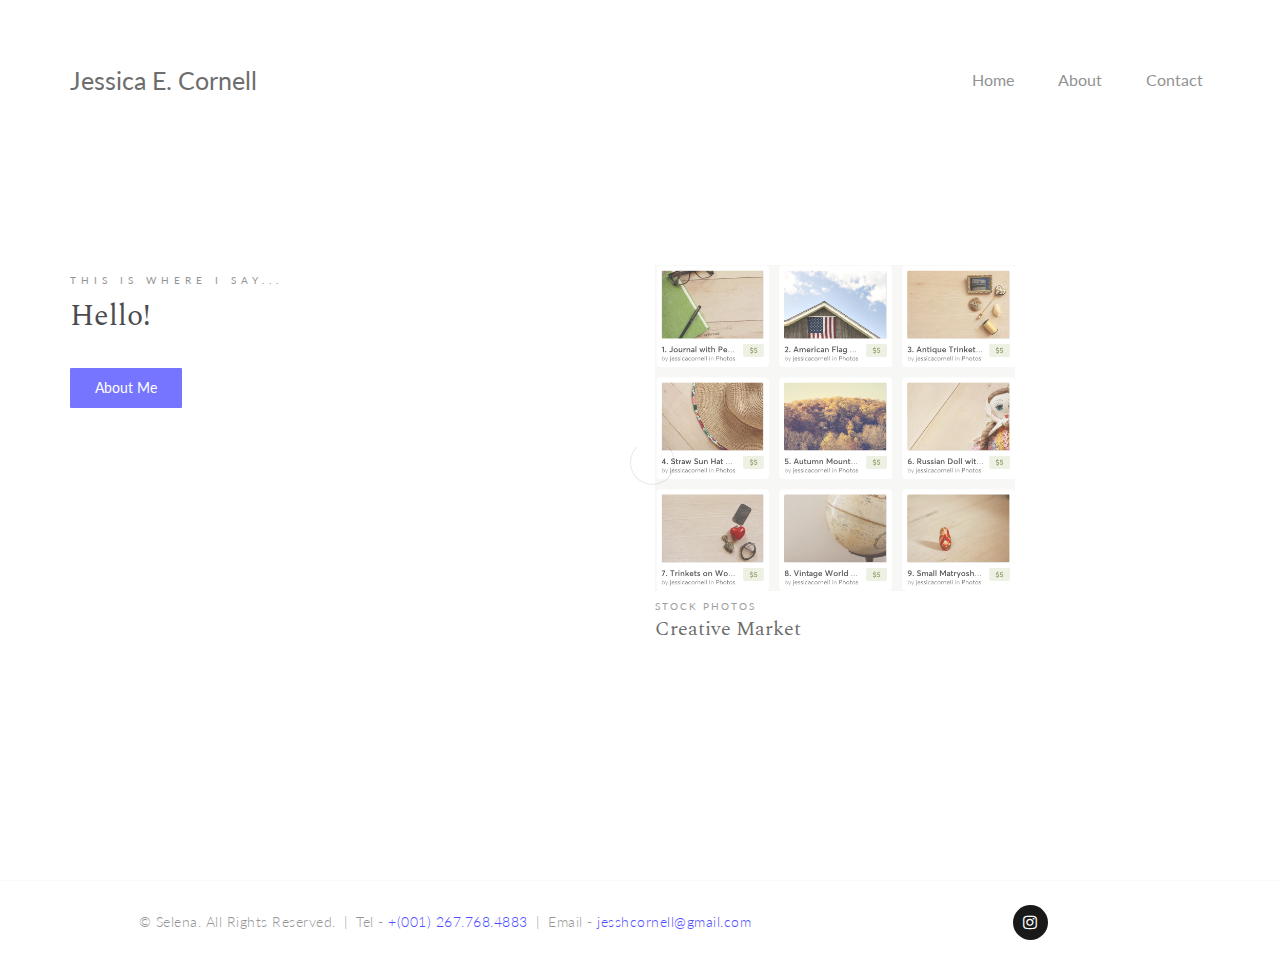
==== public/index.html @ fb574721 "updates" ====
<!DOCTYPE html>
<html lang="en">
<head>

<meta charset="UTF-8">
<meta http-equiv="X-UA-Compatible" content="IE=Edge">
<meta name="description" content="">
<meta name="keywords" content="">
<meta name="author" content="">
<meta name="viewport" content="width=device-width, initial-scale=1, maximum-scale=1">

<title>Selena</title>

<link rel="stylesheet" href="css/bootstrap.min.css">
<link rel="stylesheet" href="css/font-awesome.min.css">

<!-- MAIN CSS -->
<link rel="stylesheet" href="css/style.css">

</head>
<body>

<!-- PRE LOADER -->
<div class="preloader">
     <div class="spinner">
          <span class="sk-inner-circle"></span>
     </div>
</div>


<!-- MENU -->
<div class="navbar navbar-default navbar-static-top" role="navigation">
     <div class="container">

          <!-- NAVBAR HEADER -->
          <div class="navbar-header">
               <button class="navbar-toggle" data-toggle="collapse" data-target=".navbar-collapse">
                    <span class="icon icon-bar"></span>
                    <span class="icon icon-bar"></span>
                    <span class="icon icon-bar"></span>
               </button>
               <!-- lOGO -->
               <a href="index.html" class="navbar-brand">Jessica E. Cornell</a>
          </div>

          <!-- MENU LINKS -->
          <div class="collapse navbar-collapse">
               <ul class="nav navbar-nav navbar-right">
                    <li><a href="index.html">Home</a></li>
                    <li><a href="about.html">About</a></li>
                    <li><a href="contact.html">Contact</a></li>
               </ul>
          </div>

     </div>
</div>


<!-- HOME -->
<section id="home">
     <div class="container">
          <div class="row">

               <div class="col-md-6 col-sm-10">
                    <h5>This is where I say...</h5>
                    <h2>Hello!</h2>
                    <ul class="section-btn">
                         <a href="about.html"><span data-hover="About Me">About Me</span></a>
                    </ul>
               </div>
               <div class="col-md-4 col-sm-4">
                    <!-- PROJECT ITEM -->
                    <div class="project-item">
                         <a target="_blank" href="https://creativemarket.com/jessicacornell">
                              <img src="images/creative-market.png" class="img-responsive" alt="">
                         </a>
                    </div>
                    <div class="project-overlay">
                         <h4>Stock Photos</h4>
                         <h3>Creative Market</h3>
                    </div>
               </div>

          </div>
     </div>
</section>


<!-- CONTACT INFO -->
<!-- <section id="contact-info">
     <div class="container">
          <div class="row">

               <div class="col-md-offset-2 col-md-8 col-sm-12">
                    <h1><a href="contact.html">I'd love to chat!</a></h1>
               </div>

          </div>
     </div>
</section> -->


<!-- FOOTER -->
<footer>
     <div class="container">
          <div class="row">

               <div class="col-md-8 col-sm-7">
                    <div class="footer-copyright">
                         <p>© Selena. All Rights Reserved. <span>|</span> Tel - <a href="tel:2677684883">+(001) 267.768.4883</a> <span>|</span> Email - <a href="mailto:jesshcornell@gmail.com">jesshcornell@gmail.com</a></p>
                    </div>
               </div>

               <div class="col-md-4 col-sm-5">
                    <ul class="social-icon">
                         <li><a href="https://www.instagram.com/beckandhoosier/" class="fa fa-instagram"></a></li>
                    </ul>
               </div>
               
          </div>
     </div>
</footer>


<!-- SCRIPTS -->
<script src="js/jquery.js"></script>
<script src="js/bootstrap.min.js"></script>
<script src="js/modernizr.custom.js"></script>
<script src="js/custom.js"></script>

</body>
</html>
---- public/css/style.css ----
@import url('https://fonts.googleapis.com/css?family=Lato:300,400|Spectral');

body {
  background: #ffffff;
  font-family: 'Lato', sans-serif;
  font-style: normal;
  font-weight: normal;
  overflow-x: hidden;
}

html, body {
  width: 100%;
  height: 100%;
}


/*---------------------------------------
  TYPOGRAPHY              
-----------------------------------------*/

h1,h2,h3,h4,h5,h6 {
  font-weight: normal;
}

h1,h2,h3 {
  font-family: 'Spectral', serif;
}

h1 {
  color: #353535;
  font-size: 40px;
  line-height: 50px;
}

h2 {
  color: #19191f;
  font-size: 30px;
  line-height: 40px;
  margin-top: 0;
}

h3 {
  font-size: 20px;
}

h4 {
  color: #505050;
  font-size: 18px;
  letter-spacing: 0.5px;
}

h5 {
  color: #757575;
  font-size: 10px;
  letter-spacing: 5px;
  text-transform: uppercase;
}

p {
  color: #959595;
  font-size: 20px;
  font-weight: 300;
  line-height: 30px;
  letter-spacing: 0.5px;
}


/*---------------------------------------
  BUTTONS               
-----------------------------------------*/

.section-btn {
  margin: 32px 0 0 0;
  padding: 0;
}

.section-btn a,
.section-btn button {
  line-height: 40px;
  -webkit-perspective: 1000px;
  -moz-perspective: 1000px;
  perspective: 1000px;
  color: #ffffff;
  font-weight: normal;
}

.section-btn a span,
.section-btn button span {
  position: relative;
  display: inline-block;
  font-weight: normal;
  padding: 0 25px;
  background: #5050FF;
  border-radius: 1px;
  -webkit-transition: -webkit-transform 0.3s;
  -moz-transition: -moz-transform 0.3s;
  transition: transform 0.3s;
  -webkit-transform-origin: 50% 0;
  -moz-transform-origin: 50% 0;
  transform-origin: 50% 0;
  -webkit-transform-style: preserve-3d;
  -moz-transform-style: preserve-3d;
  transform-style: preserve-3d;
}

.csstransforms3d .section-btn a span::before,
.csstransforms3d .section-btn button span::before {
  position: absolute;
  top: 100%;
  left: 0;
  width: 100%;
  height: 100%;
  background: #000000;
  border-radius: 1px;
  color: #ffffff;
  padding: 0 25px;
  content: attr(data-hover);
  -webkit-transition: background 0.3s;
  -moz-transition: background 0.3s;
  transition: background 0.3s;
  -webkit-transform: rotateX(-90deg);
  -moz-transform: rotateX(-90deg);
  transform: rotateX(-90deg);
  -webkit-transform-origin: 50% 0;
  -moz-transform-origin: 50% 0;
  transform-origin: 50% 0;
}

.section-btn a:hover span,
.section-btn a:focus span,

.section-btn button:hover span,
.section-btn button:focus span {
  -webkit-transform: rotateX(90deg) translateY(-22px);
  -moz-transform: rotateX(90deg) translateY(-22px);
  transform: rotateX(90deg) translateY(-22px);
}

.csstransforms3d .section-btn a:hover span::before,
.csstransforms3d .section-btn a:focus span::before,

.csstransforms3d .section-btn button:hover span::before,
.csstransforms3d .section-btn button:hover span::before {
  background: #000000;  
}



/*---------------------------------------
  GENERAL               
-----------------------------------------*/

html{
  -webkit-font-smoothing: antialiased;
}

a {
  color: #5050FF;
  -webkit-transition: 0.5s;
  transition: 0.5s;
}

a:hover, a:active, a:focus {
  color: #000000;
  outline: none;
}

* {
  -webkit-box-sizing: border-box;
  box-sizing: border-box;
}

*:before,
*:after {
  -webkit-box-sizing: border-box;
  box-sizing: border-box;
}

::-webkit-scrollbar{
  width: 8px;
  height: 8px;
}

::-webkit-scrollbar-thumb {
  cursor: pointer;
  background: #252525;
}

.section-title {
  position: relative;
  padding-bottom: 22px;
}

#about img, .team-item img,
.project-item img, #project-detail img,
#client img,
#contact img {
  border-radius: 1px;
  width: 100%;
}

#contact-info, footer {
  text-align: center;
}



/*---------------------------------------
  PRE LOADER              
-----------------------------------------*/

.preloader {
  position: fixed;
  top: 0;
  left: 0;
  width: 100%;
  height: 100%;
  z-index: 99999;
  display: flex;
  flex-flow: row nowrap;
  justify-content: center;
  align-items: center;
  background: none repeat scroll 0 0 #ffffff;
}

.spinner {
  border: 1px solid transparent;
  border-radius: 5px;
  position: relative;
}

.spinner:before {
  content: '';
  box-sizing: border-box;
  position: absolute;
  top: 50%;
  left: 50%;
  width: 45px;
  height: 45px;
  margin-top: -10px;
  margin-left: -10px;
  border-radius: 50%;
  border: 1px solid #959595;
  border-top-color: #ffffff;
  animation: spinner .9s linear infinite;
}

@-webkit-@keyframes spinner {
  to {transform: rotate(360deg);}
}

@keyframes spinner {
  to {transform: rotate(360deg);}
}



/*---------------------------------------
  MENU             
-----------------------------------------*/

.navbar-default {
  border: none;
  margin-bottom: 0;
  background-color: #ffffff;
  padding-top: 45px;
}

.navbar-default .navbar-brand {
  color: #454545;
  font-size: 25px;
  font-weight: normal;
  line-height: 40px;
}

.navbar-default .navbar-nav li a {
  font-size: 16px;
  color: #757575;
  line-height: 40px;
  padding-right: 22px;
  padding-left: 22px;
  -webkit-transition: all ease-in-out 0.4s;
  transition: all ease-in-out 0.4s;
}

.navbar-default .navbar-nav li a:hover {
  color: #454545;
}

.navbar-default .navbar-nav li.active > a {
  background-color: transparent;
  color: #5050FF;
}

.navbar-default .navbar-toggle {
  border: none;
  padding-top: 10px;
}

.navbar-default .navbar-toggle {
  background-color: transparent;
}

.navbar-default .navbar-toggle .icon-bar {
  background: #5050FF;
  border-color: transparent;
}



/*---------------------------------------
  HOME             
-----------------------------------------*/

#home {
  height: 85vh;
  position: relative;
  padding-top: 150px;
}



/*---------------------------------------
  HEADER         
-----------------------------------------*/

#header {
  padding: 102px 0 62px 0;
}

#header .header-text {
  padding-top: 62px;
}



/*---------------------------------------
  ABOUT              
-----------------------------------------*/

.about-info {
  text-align: center;
  padding: 62px 0 42px 0;
}

.about-info h1 {
  padding-bottom: 6px;
}

.about-info:after {
  content: "";
  background: #000;
  width: 14%;
  height: 2px;
  position: relative;
  display: block;
  margin: 22px auto 0 auto;
}

.about-service-text {
  padding: 62px 0;
}

.about-service-text .section-title {
  padding-bottom: 0px;
}

.about-service-text ul li {
  color: #575757;
  list-style: square;
  font-size: 18px;
  font-weight: 300;
  line-height: 26px;
  letter-spacing: 0.5px;
  padding: 2px 0;
}



/*---------------------------------------
  TEAM              
-----------------------------------------*/

#team p {
  margin: 16px 0 4px 0;
}

#team h3 {
  margin: 0;
}

.team-item {
  overflow: hidden;
  position: relative;
}

.team-item img {
  -webkit-transition: all ease-in-out 0.4s;
  transition: all ease-in-out 0.4s;
}

.team-overlay {
  background: rgba(0,0,0,0.5);
  opacity: 0;
  position: absolute;
  width: 100%;
  height: 100%;
  top: 0;
  left: 0;
  right: 0;
  bottom: 0;
}

.team-overlay .social-icon {
  position: relative;
  top: 50%;
}

.team-overlay .social-icon li a {
  background: #ffffff;
  color: #191919;
}

.team-item:hover .team-overlay {
  opacity: 1;
}

.team-item:hover img {
  transform: scale(1.1);
}



/*---------------------------------------
  PROJECT              
-----------------------------------------*/

.project-item {
  overflow: hidden;
  position: relative;
  top: 0;
  bottom: 0;
  -webkit-transition: all ease-in-out 0.4s;
  transition: all ease-in-out 0.4s;
}

.project-overlay h3 {
  color: #454545;
  font-weight: normal;
  margin-top: 6px;
}

.project-overlay h4 {
  color: #858585;
  font-size: 10px;
  letter-spacing: 2px;
  text-transform: uppercase;
  margin-bottom: 0px;
}

.project-item:hover {
  background: #ffffff;
  box-shadow: 0px 16px 22px 0px rgba(90, 91, 95, 0.3);
  top: -5px;
}

#project .project-overlay {
  padding: 12px 0 26px 12px;
}

.project-detail-text {
  padding: 62px 82px;
}

.project-detail-info {
  padding: 12px 0 62px 0;
}

.project-detail-info h3:last-child {
  margin-top: 0;
}

#project-detail-links {
  background: #5050FF;
  padding: 82px 0 102px 0;
  margin-top: 102px;
}

#project-detail-links h3 {
  color: #e0e0e0;
}

#project-detail-links p a {
  color: #ffffff;
  font-size: 32px;
}



/*---------------------------------------
  BLOG              
-----------------------------------------*/

#blog-detail {
  padding: 60px 0;
}

.blog-thumb small {
  font-weight: bold;
  letter-spacing: 0.5px;
  display: block;
  margin-top: 20px;
}

#blog .blog-thumb {
  text-align: center;
}

.blog-info {
  padding: 35px 25px;
}

.blog-info h2 {
  font-size: 20px;
  margin: 0;
  text-transform: capitalize;
  padding-bottom: 0;
}

.blog-info h2 a {
  color: #434343;
}

.blog-thumb ul {
  margin: 32px 12px 22px 0px;
}

.blog-thumb ul li {
  font-size: 18px;
  list-style: square;
  font-weight: normal;
  padding: 4px 12px 4px 0px;
}

.blog-social-share {
  text-align: center;
  padding-top: 22px;
}

.blog-social-share .btn {
  border-radius: 100px;
  border: none;
  font-size: 10px;
  letter-spacing: 0.5px;
  text-transform: uppercase;
  margin: 20px 6px;
  padding: 10px 16px;
}

.blog-social-share .btn-primary {
  background: #3b5998;
}

.blog-social-share .btn-success {
  background: #1da1f2;
}

.blog-social-share .btn-danger {
  background: #dd4b39;
}

.blog-social-share a .fa {
  padding-right: 4px;
}



/*---------------------------------------
   CLIENT             
-----------------------------------------*/

#client .container {
  background: #f9f9f9;
  padding: 102px 82px;
  min-height: 400px;
}



/*---------------------------------------
  CONTACT INFO              
-----------------------------------------*/

#contact-info {
  padding: 120px 0;
}

#contact-info a {
  color: #000000;
  text-decoration: underline;
}

#contact-info a:hover {
  color: #5050FF;
  text-decoration: none;
}



/*---------------------------------------
  CONTACT             
-----------------------------------------*/

#contact .text-success,
#contact .text-danger {
  display: none;
  padding: 0 0 5px 20px;
}

#contact .form-control {
  border: 1px solid #f2f2f2;
  border-radius: 0px;
  box-shadow: none;
  font-size: 18px;
  font-weight: 300;
  margin-bottom: 22px;
  -webkit-transition: all ease-in-out 0.4s;
  transition: all ease-in-out 0.4s;
}

#contact .form-control:focus {
  border-color: #d9d9d9;
}

#contact input {
  height: 45px;
  line-height: 45px;
}

#contact .section-btn {
  margin: 0;
}

#contact .section-btn button {
  line-height: 45px;
}

#contact button#cf-submit {
  border: none;
  width: auto;
  padding: 0;
}

.contact-image {
  padding: 82px 0;
}

.contact-address {
  padding-top: 132px;
}

.contact-address h3:last-child {
  margin: 0px;
}



/*---------------------------------------
  FOOTER              
-----------------------------------------*/

footer {
  border-top: 1px solid #f9f9f9;
  padding: 20px 0 20px 0;
}

.footer-copyright p {
  font-size: 14px;
  padding-top: 6px;
}

.footer-copyright span {
  display: inline-block;
  padding: 0 4px 0 4px;
}



/*---------------------------------------
  SOCIAL ICON             
-----------------------------------------*/

.social-icon {
  position: relative;
  padding: 0;
  margin: 0;
  text-align: center;
}

.social-icon li {
  display: inline-block;
  list-style: none;
}

.social-icon li a {
  background: #191919;
  border-radius: 100%;
  color: #ffffff;
  cursor: pointer;
  font-size: 16px;
  text-decoration: none;
  -webkit-transition: all ease-in-out 0.4s;
  transition: all ease-in-out 0.4s;
  width: 35px;
  height: 35px;
  line-height: 35px;
  text-align: center;
  vertical-align: middle;
  position: relative;
  margin: 4px 4px 0 4px;
}

.social-icon li a:hover {
  background: #5050FF;
  -webkit-transform: scale(1.1);
  transform: scale(1.1);
}



/*---------------------------------------
  MOBILE RESPONSIVE              
-----------------------------------------*/

@media (max-width: 980px) {

  h1 {
    font-size: 35px;
  }

  h2 {
    font-size: 27px;
  }

  #home {
    height: 50vh;
  }

  .about-info {
    padding-top: 22px;
  }

  .project-detail-text {
    padding: 42px 12px;
  }

  #team .col-md-3:first-child,
  #team .col-md-3:nth-of-type(2n+2) {
    margin-bottom: 42px;
  }

  .contact-address {
    padding-top: 0;
  }

  #client .container {
    padding: 82px 62px;
    min-height: 350px;
  }
}


@media (max-width: 768px) {

  .navbar-default {
    background-color: #ffffff;
    box-shadow:0 40px 100px rgba(0,0,0,.2);
    padding-top: 0;
  }
}


@media (max-width: 767px) {

  .navbar-default .navbar-brand {
    line-height: 15px;
  }

  .navbar-default .nav li a {
    line-height: 15px;
  }

  #home {
    height: 65vh;
  }

  #project-detail .col-md-6 img {
    margin-bottom: 42px;
  }

  #project-detail .col-md-4 .project-detail-info {
    padding-bottom: 22px;
  }

  #about .col-md-4:nth-of-type(2n+1) .about-service-text {
    padding-bottom: 0;
  }

  #about .col-md-4:nth-of-type(2n+2) .about-service-text {
    padding-top: 32px;
  }

  #blog .blog-thumb {
    margin: 40px 0;
  }
}


@media (max-width: 650px) {

  h1 {
    font-size: 30px;
    line-height: 40px;
  }

  h2 {
    font-size: 25px;
    line-height: 35px;
  }

  p {
    font-size: 18px;
  }

  #home {
    padding-top: 165px;
    height: 90vh;
  }

  #client .container {
    padding: 42px 22px;
    min-height: inherit;
  }

  #contact-info {
    padding: 60px 0;
  }

}


@media (max-width: 365px) {

  p {
    font-size: 16px;
  }

  #home {
    height: 125vh;
  }

  #project-detail-links {
    padding: 62px 0 82px;
    margin-top: 42px;
  }

}
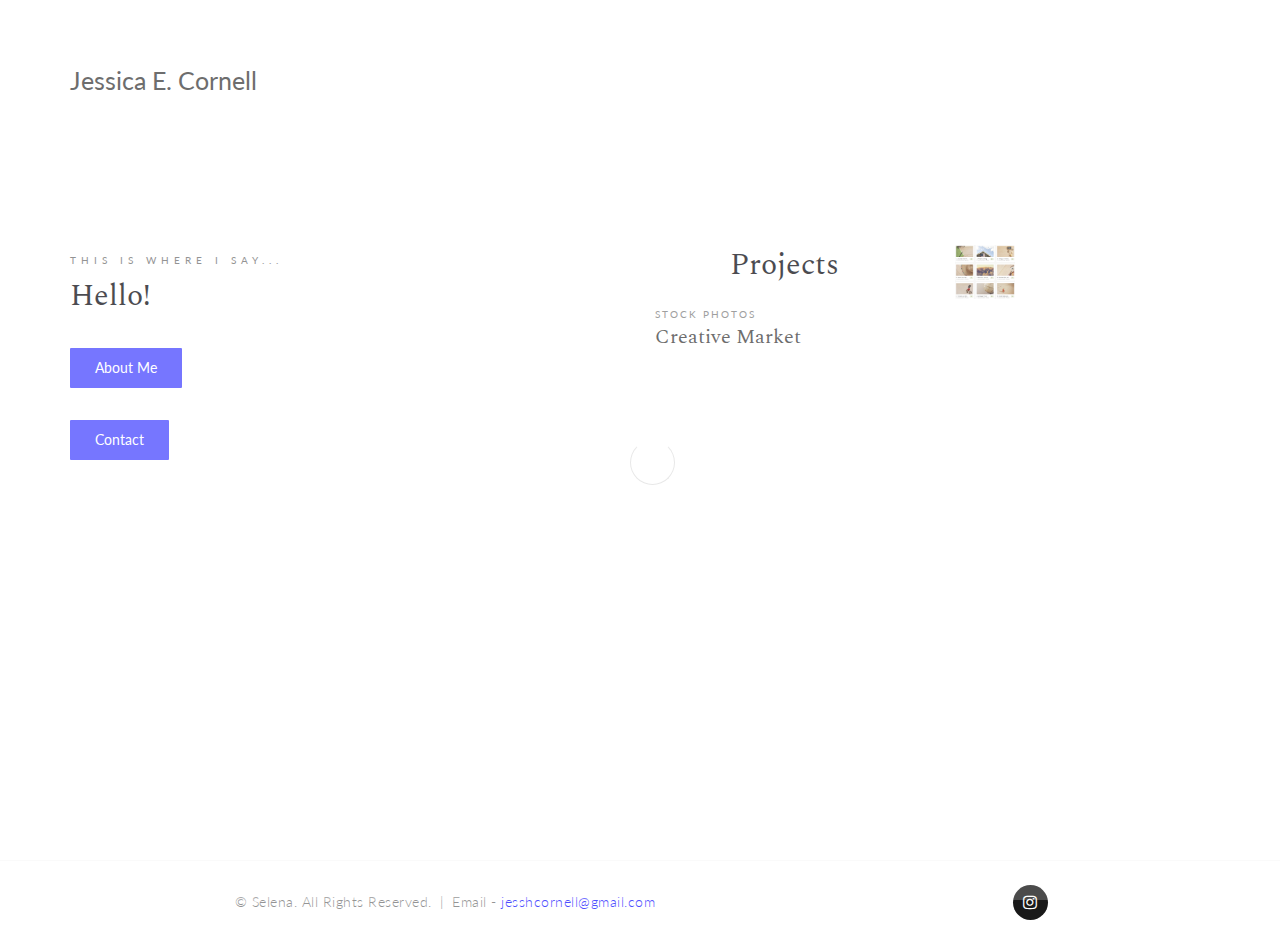
==== commit 7b54a7d8: "updates" ====
--- a/public/index.html
+++ b/public/index.html
@@ -46,9 +46,7 @@
           <!-- MENU LINKS -->
           <div class="collapse navbar-collapse">
                <ul class="nav navbar-nav navbar-right">
-                    <li><a href="index.html">Home</a></li>
-                    <li><a href="about.html">About</a></li>
-                    <li><a href="contact.html">Contact</a></li>
+                    
                </ul>
           </div>
 
@@ -67,8 +65,14 @@
                     <ul class="section-btn">
                          <a href="about.html"><span data-hover="About Me">About Me</span></a>
                     </ul>
+                    <ul class="section-btn">
+                         <a target="_blank" href="https://www.linkedin.com/in/jessicaecornell/"><span data-hover="About Me">Contact</span></a>
+                    </ul>
                </div>
                <div class="col-md-4 col-sm-4">
+                    <div class="col-md-offset-2 col-md-8 col-sm-12">
+                         <h2>Projects</h1>
+                    </div>
                     <!-- PROJECT ITEM -->
                     <div class="project-item">
                          <a target="_blank" href="https://creativemarket.com/jessicacornell">
@@ -107,7 +111,7 @@
 
                <div class="col-md-8 col-sm-7">
                     <div class="footer-copyright">
-                         <p>© Selena. All Rights Reserved. <span>|</span> Tel - <a href="tel:2677684883">+(001) 267.768.4883</a> <span>|</span> Email - <a href="mailto:jesshcornell@gmail.com">jesshcornell@gmail.com</a></p>
+                         <p>© Selena. All Rights Reserved. <span>|</span> Email - <a href="mailto:jesshcornell@gmail.com">jesshcornell@gmail.com</a></p>
                     </div>
                </div>
 
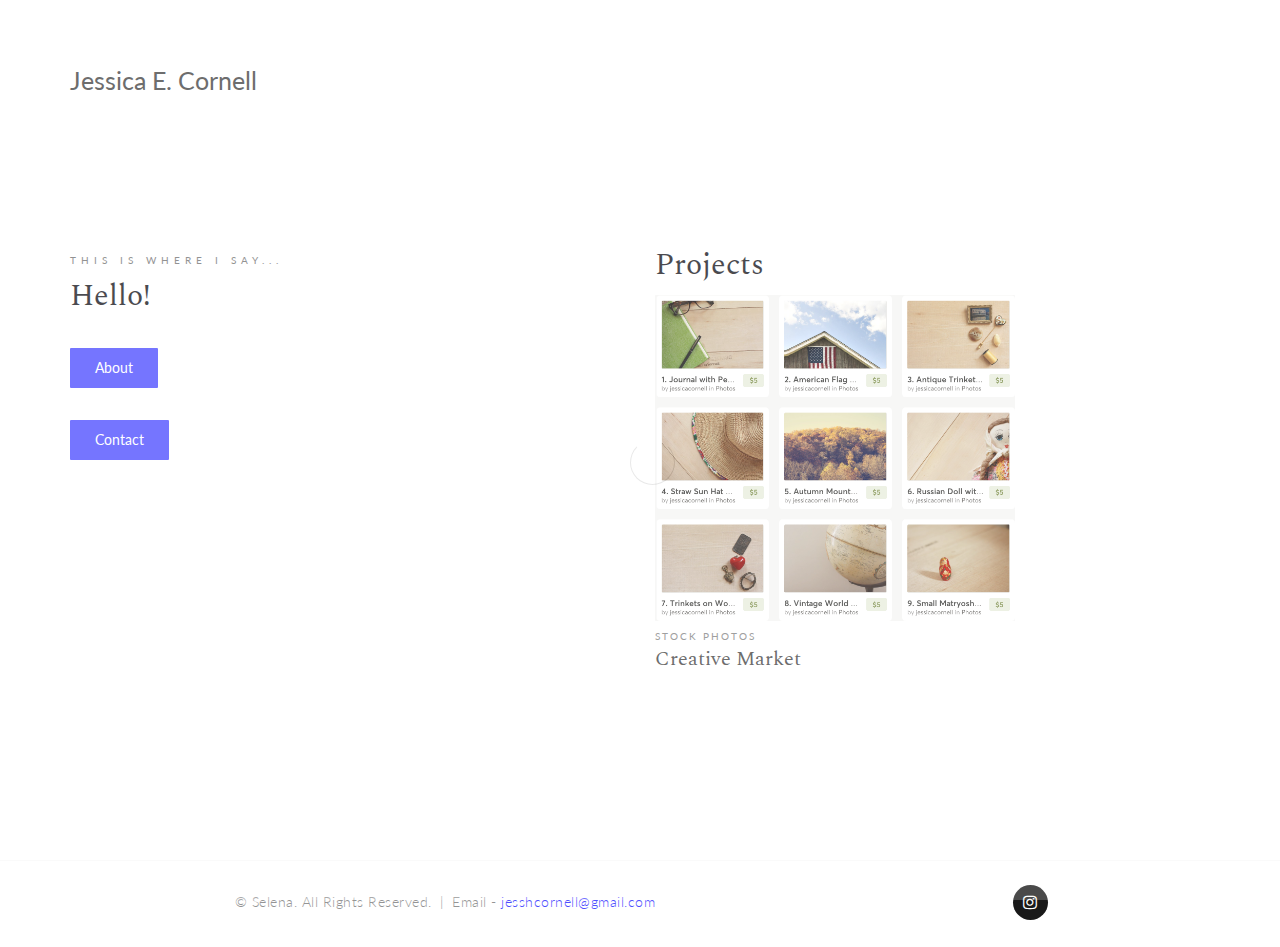
==== commit 324ab768: "updates" ====
--- a/public/index.html
+++ b/public/index.html
@@ -46,7 +46,7 @@
           <!-- MENU LINKS -->
           <div class="collapse navbar-collapse">
                <ul class="nav navbar-nav navbar-right">
-                    
+
                </ul>
           </div>
 
@@ -63,16 +63,14 @@
                     <h5>This is where I say...</h5>
                     <h2>Hello!</h2>
                     <ul class="section-btn">
-                         <a href="about.html"><span data-hover="About Me">About Me</span></a>
+                         <a href="about.html"><span data-hover="About">About</span></a>
                     </ul>
                     <ul class="section-btn">
-                         <a target="_blank" href="https://www.linkedin.com/in/jessicaecornell/"><span data-hover="About Me">Contact</span></a>
+                         <a target="_blank" href="https://www.linkedin.com/in/jessicaecornell/"><span data-hover="Contact">Contact</span></a>
                     </ul>
                </div>
                <div class="col-md-4 col-sm-4">
-                    <div class="col-md-offset-2 col-md-8 col-sm-12">
-                         <h2>Projects</h1>
-                    </div>
+                    <h2>Projects</h2>
                     <!-- PROJECT ITEM -->
                     <div class="project-item">
                          <a target="_blank" href="https://creativemarket.com/jessicacornell">
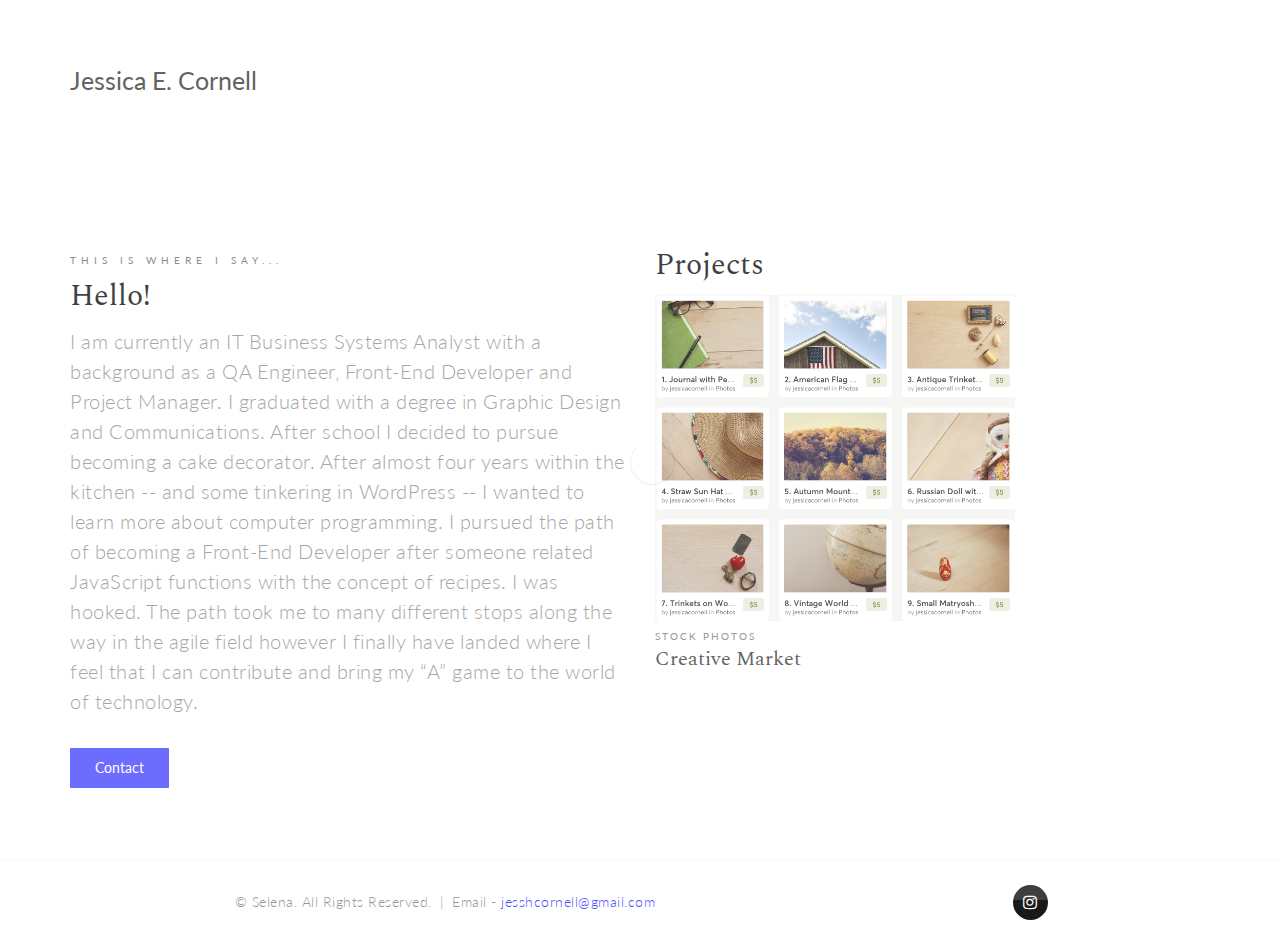
==== commit f777a2e7: "updates to paragraph" ====
--- a/public/index.html
+++ b/public/index.html
@@ -62,9 +62,7 @@
                <div class="col-md-6 col-sm-10">
                     <h5>This is where I say...</h5>
                     <h2>Hello!</h2>
-                    <ul class="section-btn">
-                         <a href="about.html"><span data-hover="About">About</span></a>
-                    </ul>
+                    <p>I am currently an IT Business Systems Analyst with a background as a QA Engineer, Front-End Developer and Project Manager. I graduated with a degree in Graphic Design and Communications. After school I decided to pursue becoming a cake decorator. After almost four years within the kitchen -- and some tinkering in WordPress -- I wanted to learn more about computer programming. I pursued the path of becoming a Front-End Developer after someone related JavaScript functions with the concept of recipes. I was hooked. The path took me to many different stops along the way in the agile field however I finally have landed where I feel that I can contribute and bring my “A” game to the world of technology. </p>
                     <ul class="section-btn">
                          <a target="_blank" href="https://www.linkedin.com/in/jessicaecornell/"><span data-hover="Contact">Contact</span></a>
                     </ul>
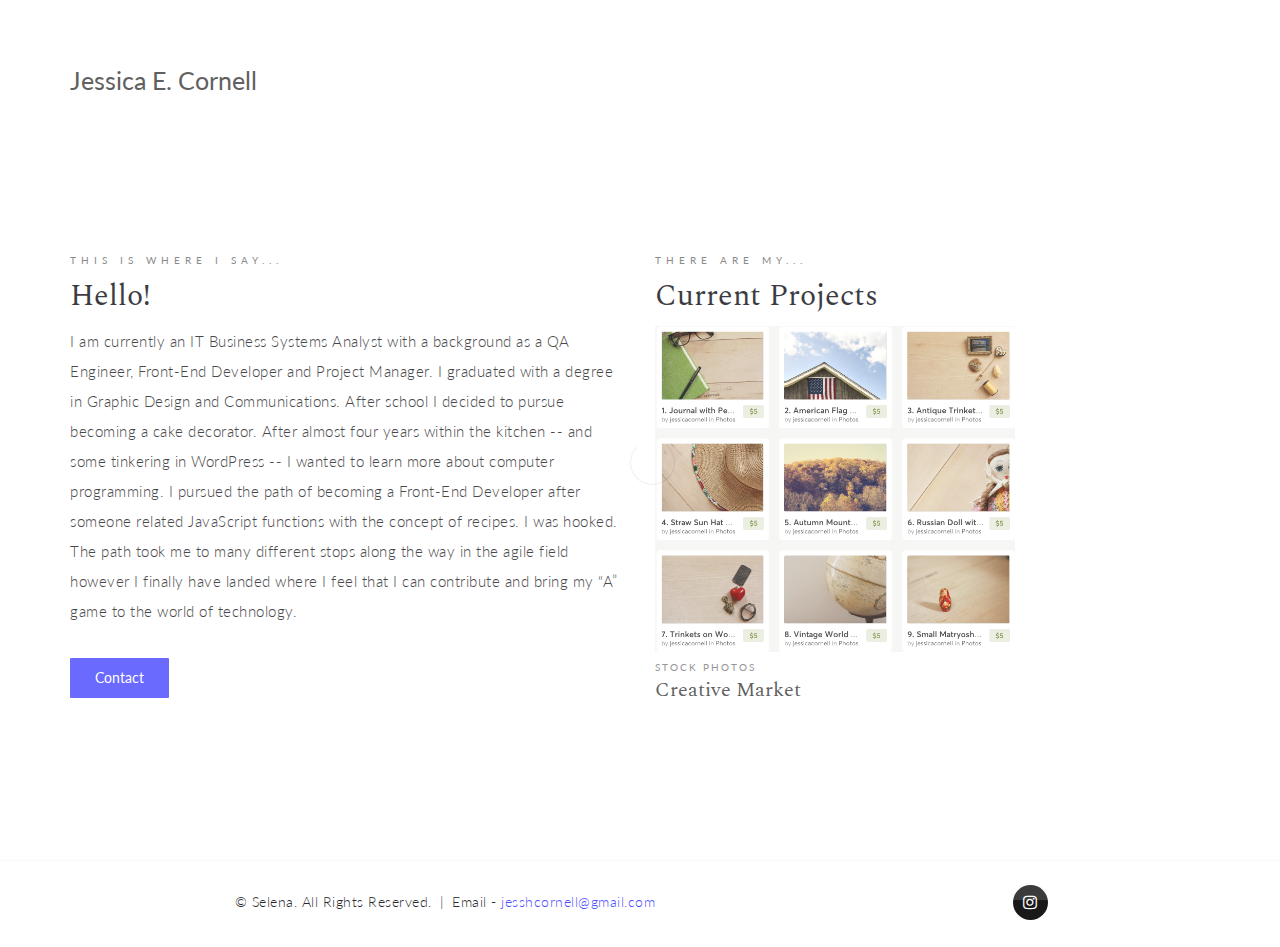
==== commit 5c9261ce: "udpates" ====
--- a/public/index.html
+++ b/public/index.html
@@ -68,7 +68,8 @@
                     </ul>
                </div>
                <div class="col-md-4 col-sm-4">
-                    <h2>Projects</h2>
+                    <h5>There are my...</h5>
+                    <h2>Current Projects</h2>
                     <!-- PROJECT ITEM -->
                     <div class="project-item">
                          <a target="_blank" href="https://creativemarket.com/jessicacornell">
--- a/public/css/style.css
+++ b/public/css/style.css
@@ -58,8 +58,8 @@
 }
 
 p {
-  color: #959595;
-  font-size: 20px;
+  color: #29292b;
+  font-size: 15px;
   font-weight: 300;
   line-height: 30px;
   letter-spacing: 0.5px;
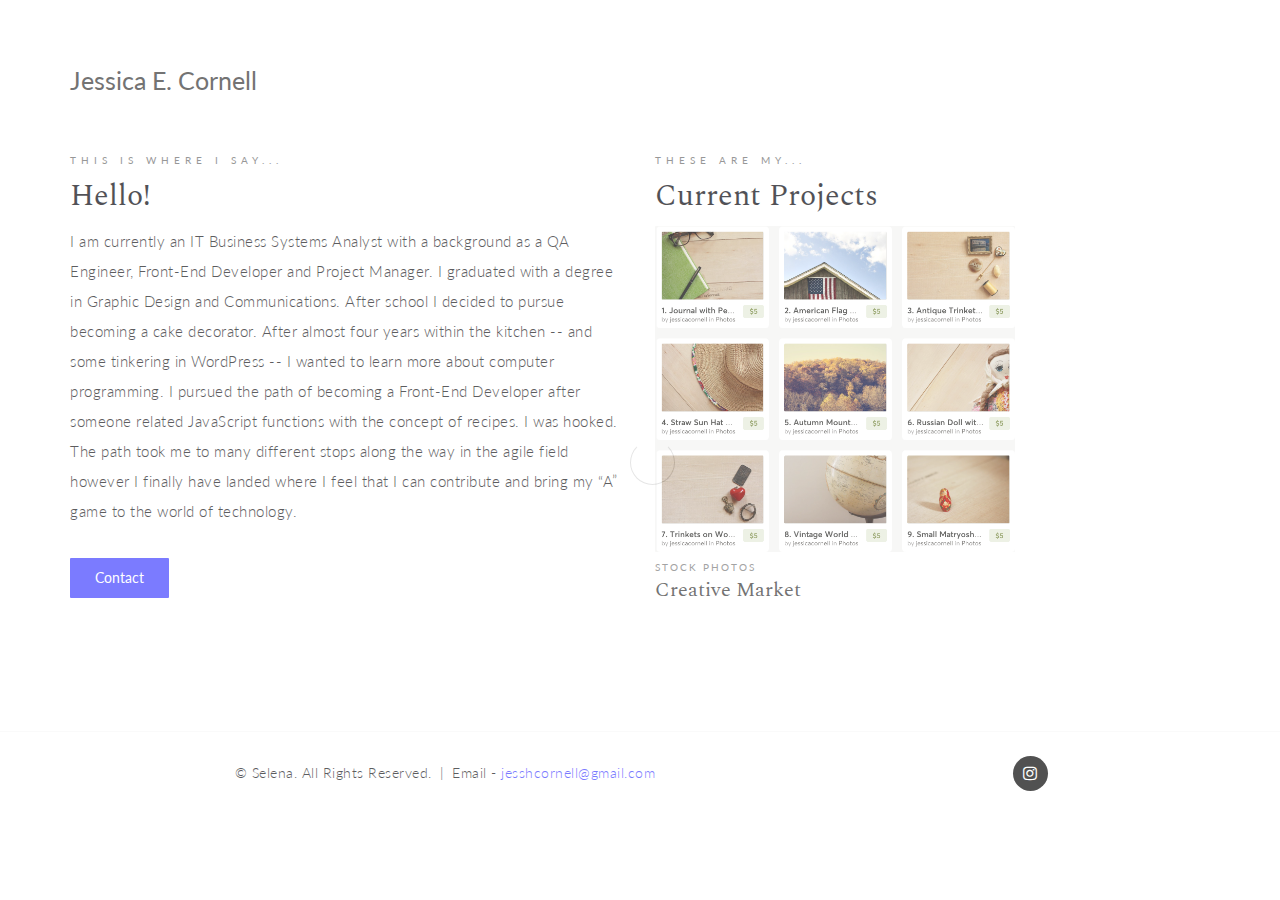
==== commit 78dc0e4a: "updates" ====
--- a/public/index.html
+++ b/public/index.html
@@ -68,7 +68,7 @@
                     </ul>
                </div>
                <div class="col-md-4 col-sm-4">
-                    <h5>There are my...</h5>
+                    <h5>These are my...</h5>
                     <h2>Current Projects</h2>
                     <!-- PROJECT ITEM -->
                     <div class="project-item">
--- a/public/css/style.css
+++ b/public/css/style.css
@@ -314,9 +314,7 @@
 -----------------------------------------*/
 
 #home {
-  height: 85vh;
-  position: relative;
-  padding-top: 150px;
+  padding: 50px 0 120px 0;
 }
 
 
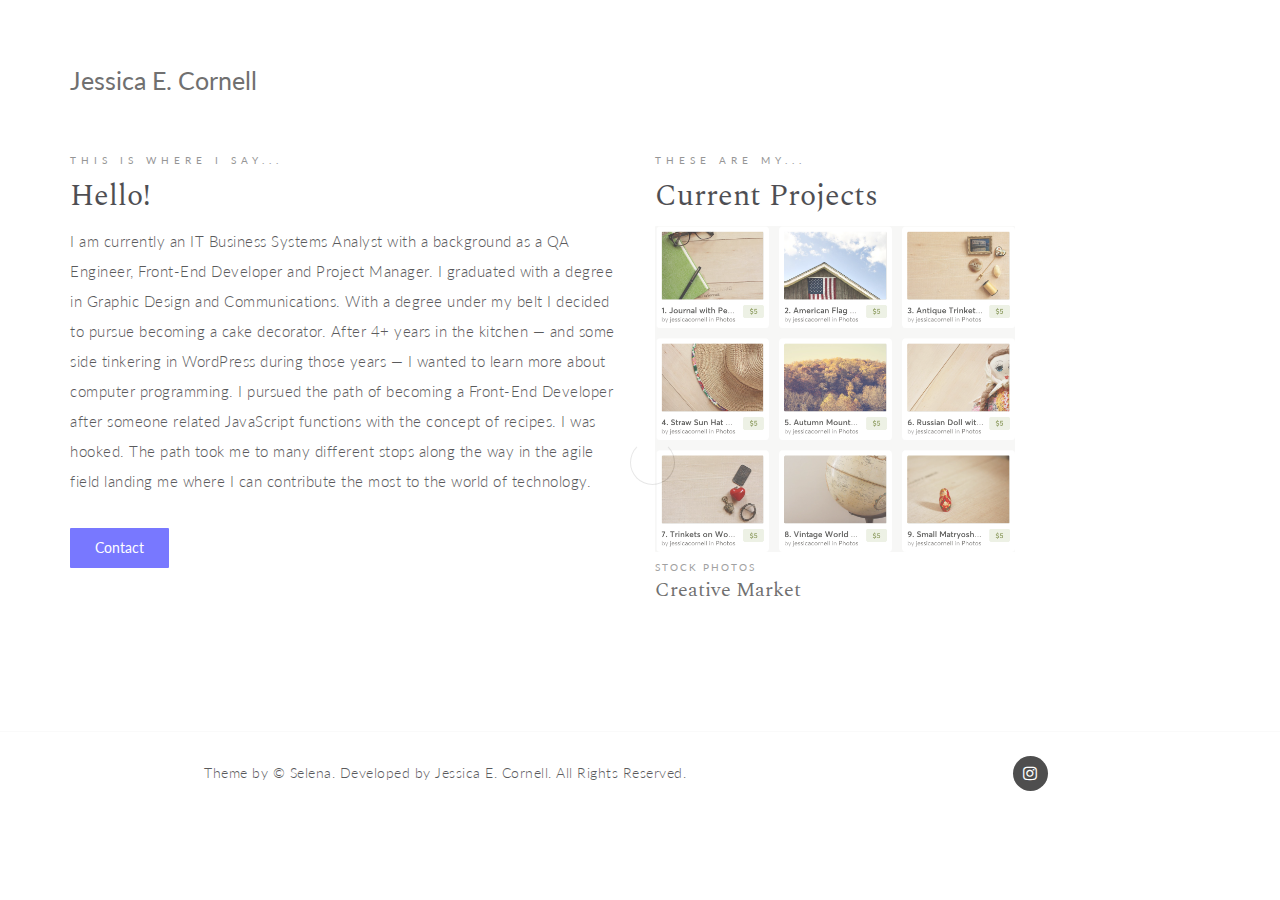
==== commit afa474b7: "updates" ====
--- a/public/index.html
+++ b/public/index.html
@@ -62,7 +62,7 @@
                <div class="col-md-6 col-sm-10">
                     <h5>This is where I say...</h5>
                     <h2>Hello!</h2>
-                    <p>I am currently an IT Business Systems Analyst with a background as a QA Engineer, Front-End Developer and Project Manager. I graduated with a degree in Graphic Design and Communications. After school I decided to pursue becoming a cake decorator. After almost four years within the kitchen -- and some tinkering in WordPress -- I wanted to learn more about computer programming. I pursued the path of becoming a Front-End Developer after someone related JavaScript functions with the concept of recipes. I was hooked. The path took me to many different stops along the way in the agile field however I finally have landed where I feel that I can contribute and bring my “A” game to the world of technology. </p>
+                    <p>I am currently an IT Business Systems Analyst with a background as a QA Engineer, Front-End Developer and Project Manager. I graduated with a degree in Graphic Design and Communications. With a degree under my belt I decided to pursue becoming a cake decorator. After 4+ years in the kitchen — and some side tinkering in WordPress during those years — I wanted to learn more about computer programming. I pursued the path of becoming a Front-End Developer after someone related JavaScript functions with the concept of recipes. I was hooked. The path took me to many different stops along the way in the agile field landing me where I can contribute the most to the world of technology. </p>
                     <ul class="section-btn">
                          <a target="_blank" href="https://www.linkedin.com/in/jessicaecornell/"><span data-hover="Contact">Contact</span></a>
                     </ul>
@@ -87,28 +87,13 @@
 </section>
 
 
-<!-- CONTACT INFO -->
-<!-- <section id="contact-info">
-     <div class="container">
-          <div class="row">
-
-               <div class="col-md-offset-2 col-md-8 col-sm-12">
-                    <h1><a href="contact.html">I'd love to chat!</a></h1>
-               </div>
-
-          </div>
-     </div>
-</section> -->
-
-
-<!-- FOOTER -->
 <footer>
      <div class="container">
           <div class="row">
 
                <div class="col-md-8 col-sm-7">
                     <div class="footer-copyright">
-                         <p>© Selena. All Rights Reserved. <span>|</span> Email - <a href="mailto:jesshcornell@gmail.com">jesshcornell@gmail.com</a></p>
+                         <p>Theme by © Selena. Developed by Jessica E. Cornell. All Rights Reserved.</p>
                     </div>
                </div>
 
--- a/public/css/style.css
+++ b/public/css/style.css
@@ -741,10 +741,6 @@
     font-size: 27px;
   }
 
-  #home {
-    height: 50vh;
-  }
-
   .about-info {
     padding-top: 22px;
   }
@@ -765,6 +761,10 @@
   #client .container {
     padding: 82px 62px;
     min-height: 350px;
+  }
+
+  #home .col-md-4 {
+    padding-top: 50px;
   }
 }
 
@@ -789,10 +789,6 @@
     line-height: 15px;
   }
 
-  #home {
-    height: 65vh;
-  }
-
   #project-detail .col-md-6 img {
     margin-bottom: 42px;
   }
@@ -831,11 +827,6 @@
     font-size: 18px;
   }
 
-  #home {
-    padding-top: 165px;
-    height: 90vh;
-  }
-
   #client .container {
     padding: 42px 22px;
     min-height: inherit;
@@ -854,10 +845,6 @@
     font-size: 16px;
   }
 
-  #home {
-    height: 125vh;
-  }
-
   #project-detail-links {
     padding: 62px 0 82px;
     margin-top: 42px;
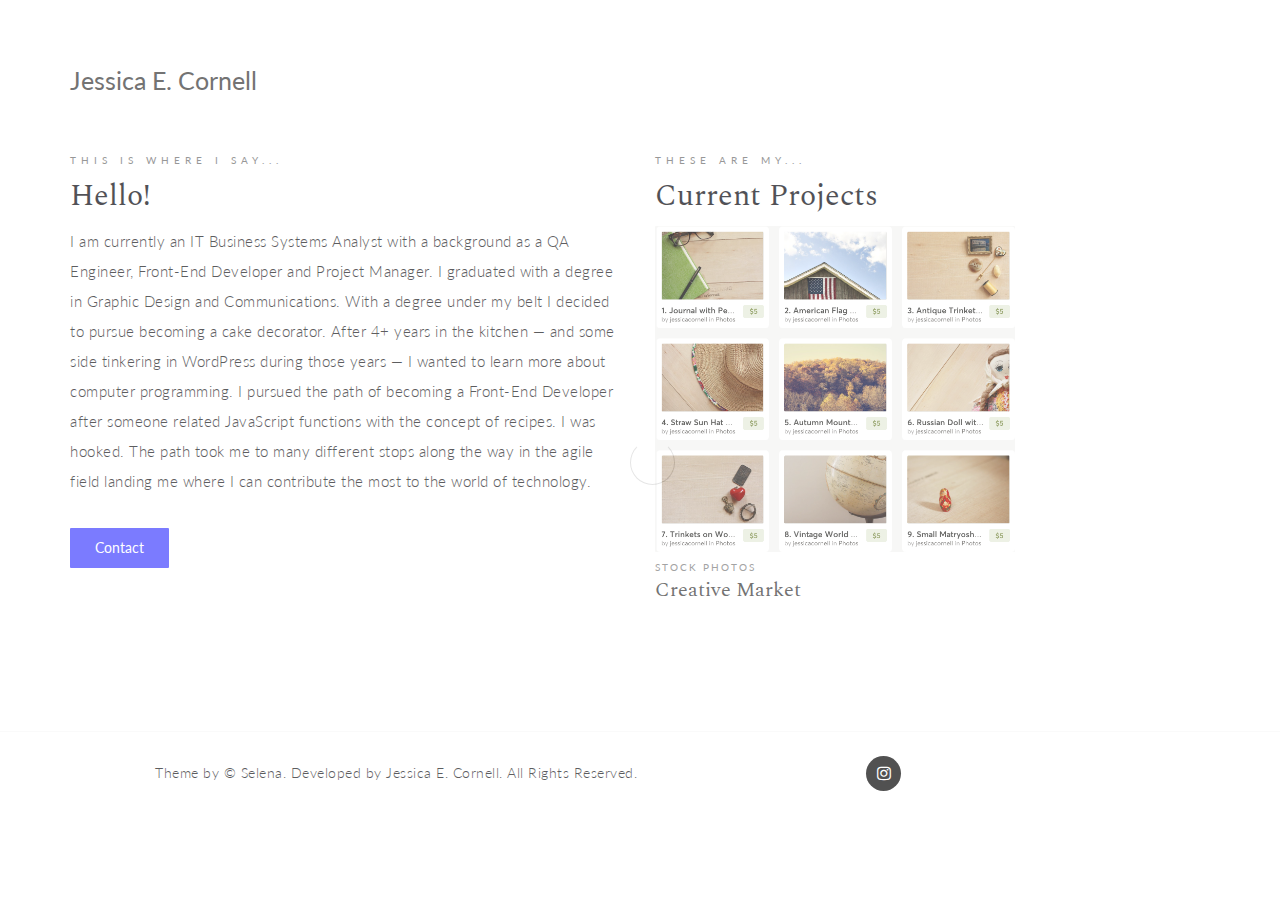
==== commit 5b7559f6: "updates" ====
--- a/public/index.html
+++ b/public/index.html
@@ -91,13 +91,13 @@
      <div class="container">
           <div class="row">
 
-               <div class="col-md-8 col-sm-7">
+               <div class="col-md-7 col-sm-7">
                     <div class="footer-copyright">
                          <p>Theme by © Selena. Developed by Jessica E. Cornell. All Rights Reserved.</p>
                     </div>
                </div>
 
-               <div class="col-md-4 col-sm-5">
+               <div class="col-md-3 col-sm-5">
                     <ul class="social-icon">
                          <li><a href="https://www.instagram.com/beckandhoosier/" class="fa fa-instagram"></a></li>
                     </ul>
--- a/public/css/style.css
+++ b/public/css/style.css
@@ -781,13 +781,9 @@
 
 @media (max-width: 767px) {
 
-  .navbar-default .navbar-brand {
-    line-height: 15px;
-  }
-
-  .navbar-default .nav li a {
-    line-height: 15px;
-  }
+.navbar-default .navbar-toggle {
+  display: none;
+}
 
   #project-detail .col-md-6 img {
     margin-bottom: 42px;
@@ -836,6 +832,10 @@
     padding: 60px 0;
   }
 
+  .navbar-default .navbar-toggle {
+    display: none;
+  }
+
 }
 
 
@@ -850,5 +850,9 @@
     margin-top: 42px;
   }
 
-}
-
+  .navbar-default .navbar-toggle {
+    display: none;
+  }
+
+}
+
